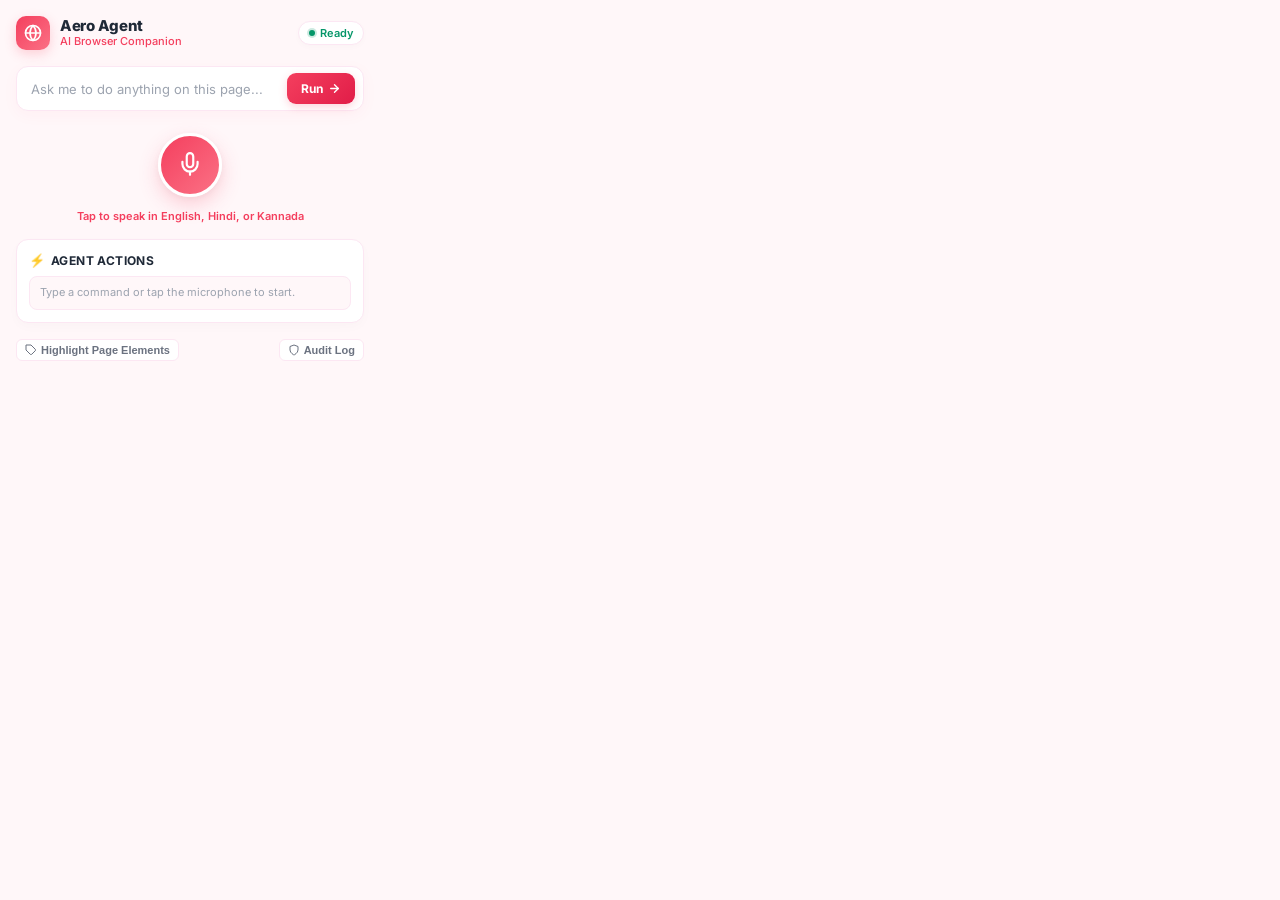
==== extension/popup.html @ 7a417387 "feat(ui): complete clean pink & white aesthetic overhaul with large voice button, live speech card, " ====
<!DOCTYPE html>
<html lang="en">
<head>
  <meta charset="UTF-8">
  <meta name="viewport" content="width=device-width, initial-scale=1.0">
  <title>Aero Agent</title>
  <link rel="preconnect" href="https://fonts.googleapis.com">
  <link rel="preconnect" href="https://fonts.gstatic.com" crossorigin>
  <link href="https://fonts.googleapis.com/css2?family=Inter:wght@400;500;600;700;800&family=JetBrains+Mono:wght@500;600&display=swap" rel="stylesheet">
  <link rel="stylesheet" href="popup.css">
</head>
<body>
  <div class="app-container">

    <!-- Top Header -->
    <header class="app-header">
      <div class="brand">
        <div class="brand-icon">
          <svg viewBox="0 0 24 24" fill="none" stroke="currentColor" stroke-width="2.2" stroke-linecap="round" stroke-linejoin="round">
            <circle cx="12" cy="12" r="10"/>
            <path d="M12 2a14.5 14.5 0 0 0 0 20 14.5 14.5 0 0 0 0-20"/>
            <path d="M2 12h20"/>
          </svg>
        </div>
        <div>
          <h1 class="brand-title">Aero Agent</h1>
          <p class="brand-subtitle">AI Browser Companion</p>
        </div>
      </div>
      <div id="status-indicator" class="status-pill">
        <span class="status-dot"></span>
        <span class="status-label">Ready</span>
      </div>
    </header>

    <!-- Text Input Box -->
    <section class="input-card">
      <div class="input-wrapper">
        <input
          type="text"
          id="command-input"
          class="text-input"
          placeholder="Ask me to do anything on this page..."
          autocomplete="off"
          spellcheck="false"
        />
        <button id="send-btn" class="send-btn" title="Execute Command">
          <span>Run</span>
          <svg viewBox="0 0 24 24" fill="none" stroke="currentColor" stroke-width="2.5" stroke-linecap="round" stroke-linejoin="round">
            <line x1="5" y1="12" x2="19" y2="12"></line>
            <polyline points="12 5 19 12 12 19"></polyline>
          </svg>
        </button>
      </div>
    </section>

    <!-- Large Voice Action Section -->
    <section class="voice-centerpiece">
      <div class="mic-button-wrapper">
        <button id="mic-btn" class="large-mic-btn" title="Click to Speak">
          <div class="mic-pulse-ring"></div>
          <div class="mic-pulse-ring ring-2"></div>
          <div class="mic-icon-inner">
            <svg viewBox="0 0 24 24" fill="none" stroke="currentColor" stroke-width="2" stroke-linecap="round" stroke-linejoin="round">
              <path d="M12 2a3 3 0 0 0-3 3v7a3 3 0 0 0 6 0V5a3 3 0 0 0-3-3Z"/>
              <path d="M19 10v2a7 7 0 0 1-14 0v-2"/>
              <line x1="12" y1="19" x2="12" y2="22"/>
            </svg>
          </div>
        </button>
      </div>
      <div class="mic-hint-text">
        <span id="mic-status-label">Tap to speak in English, Hindi, or Kannada</span>
      </div>
    </section>

    <!-- Live Speech Transcription Box -->
    <section id="voice-recording-bar" class="live-transcript-card hidden">
      <div class="transcript-header">
        <div class="wave-visualizer">
          <span></span><span></span><span></span><span></span><span></span>
        </div>
        <span class="transcript-badge">Live Voice</span>
        <span id="recording-timer" class="recording-timer">0:00</span>
        <button id="voice-stop-btn" class="stop-pill-btn">Done</button>
      </div>
      <div class="transcript-body">
        <p id="live-transcript" class="transcript-text">Listening to your voice...</p>
      </div>
    </section>

    <!-- Agent Activity & Action Description Card -->
    <section class="action-card">
      <div class="card-header">
        <div class="card-title-group">
          <span class="card-icon">⚡</span>
          <h2 class="card-title">Agent Actions</h2>
        </div>
        <div id="plan-meta" class="meta-tags" style="display: none;">
          <span id="confidence-badge" class="tag tag-pink">98% Match</span>
          <span id="source-badge" class="tag tag-gray">On-Device</span>
        </div>
      </div>

      <div id="reasoning-box" class="reasoning-container">
        <p class="empty-state">Type a command or tap the microphone to start.</p>
      </div>

      <!-- Live Step Progress List -->
      <div id="plan-steps-container" class="steps-container" style="display: none;">
        <div class="steps-heading">
          <span>Executing Steps</span>
          <span class="steps-badge">Sub-200ms</span>
        </div>
        <div id="plan-steps-list" class="steps-list"></div>
      </div>
    </section>

    <!-- Action Tools Bar -->
    <div class="utility-row">
      <button id="toggle-tags-btn" class="util-btn">
        <svg viewBox="0 0 24 24" fill="none" stroke="currentColor" stroke-width="2" style="width:12px;height:12px">
          <path d="M20.59 13.41l-7.17 7.17a2 2 0 0 1-2.83 0L2 12V2h10l8.59 8.59a2 2 0 0 1 0 2.82z"/>
          <line x1="7" y1="7" x2="7.01" y2="7"/>
        </svg>
        Highlight Page Elements
      </button>
      <button id="verify-log-btn" class="util-btn">
        <svg viewBox="0 0 24 24" fill="none" stroke="currentColor" stroke-width="2" style="width:12px;height:12px">
          <path d="M12 22s8-4 8-10V5l-8-3-8 3v7c0 6 8 10 8 10z"/>
        </svg>
        Audit Log
      </button>
    </div>

    <!-- Confirmation Modal -->
    <div id="confirmation-modal" class="modal-backdrop hidden">
      <div class="modal-card">
        <div class="modal-badge">⚠️ Safety Confirmation</div>
        <h3 class="modal-title">Confirm Action</h3>
        <p id="modal-message" class="modal-desc">The agent is asking to perform a sensitive action.</p>
        <div id="modal-details" class="modal-details-box"></div>
        <div class="modal-actions">
          <button id="modal-reject-btn" class="btn-cancel">Cancel</button>
          <button id="modal-confirm-btn" class="btn-confirm">Approve</button>
        </div>
      </div>
    </div>

  </div>
  <script src="popup.js"></script>
</body>
</html>
---- extension/popup.css ----
/* =====================================================================
   AERO·AGENT — Pink & White Premium Aesthetic
   Clean · Elegant · User-Friendly · Modern Pastel
===================================================================== */

:root {
  --white: #ffffff;
  --bg-soft: #fff7f9;
  --bg-canvas: #faf8f9;
  --card-bg: #ffffff;
  
  --pink-50: #fff1f2;
  --pink-100: #ffe4e6;
  --pink-200: #fecdd3;
  --pink-300: #fda4af;
  --pink-400: #fb7185;
  --pink-500: #f43f5e;
  --pink-600: #e11d48;
  --pink-glow: rgba(244, 63, 94, 0.22);
  --pink-subtle: rgba(244, 63, 94, 0.08);

  --text-main: #1f2937;
  --text-muted: #6b7280;
  --text-light: #9ca3af;

  --border-soft: #fce7f3;
  --border-card: #f3e8ff;
  --border-subtle: #f0edf0;

  --success-bg: #ecfdf5;
  --success-text: #059669;

  --font-family: 'Inter', -apple-system, BlinkMacSystemFont, 'Segoe UI', Roboto, sans-serif;
  --font-mono: 'JetBrains Mono', monospace;
  --radius-lg: 16px;
  --radius-md: 12px;
  --radius-sm: 8px;
}

* {
  margin: 0;
  padding: 0;
  box-sizing: border-box;
}

body {
  width: 380px;
  min-height: 520px;
  max-height: 600px;
  font-family: var(--font-family);
  background: var(--bg-soft);
  color: var(--text-main);
  overflow-x: hidden;
  overflow-y: auto;
  -webkit-font-smoothing: antialiased;
}

::-webkit-scrollbar { width: 4px; }
::-webkit-scrollbar-track { background: transparent; }
::-webkit-scrollbar-thumb { background: var(--pink-200); border-radius: 10px; }

.app-container {
  display: flex;
  flex-direction: column;
  padding: 16px;
  gap: 14px;
}

/* =====================================================================
   App Header
===================================================================== */
.app-header {
  display: flex;
  justify-content: space-between;
  align-items: center;
  padding-bottom: 2px;
}

.brand {
  display: flex;
  align-items: center;
  gap: 10px;
}

.brand-icon {
  width: 34px;
  height: 34px;
  background: linear-gradient(135deg, var(--pink-500), var(--pink-400));
  border-radius: 10px;
  display: flex;
  align-items: center;
  justify-content: center;
  color: var(--white);
  box-shadow: 0 4px 12px var(--pink-glow);
}

.brand-icon svg {
  width: 18px;
  height: 18px;
}

.brand-title {
  font-size: 15px;
  font-weight: 800;
  color: var(--text-main);
  letter-spacing: -0.3px;
  line-height: 1.1;
}

.brand-subtitle {
  font-size: 11px;
  font-weight: 500;
  color: var(--pink-500);
}

/* Status Pill */
.status-pill {
  display: inline-flex;
  align-items: center;
  gap: 5px;
  background: var(--white);
  border: 1px solid var(--border-soft);
  padding: 4px 10px;
  border-radius: 20px;
  font-size: 11px;
  font-weight: 600;
  color: var(--success-text);
  box-shadow: 0 2px 6px rgba(0, 0, 0, 0.02);
}

.status-dot {
  width: 6px;
  height: 6px;
  border-radius: 50%;
  background: var(--success-text);
  box-shadow: 0 0 0 2px rgba(5, 150, 105, 0.2);
}

/* =====================================================================
   Text Input Card
===================================================================== */
.input-card {
  background: var(--white);
  border: 1.5px solid var(--border-soft);
  border-radius: var(--radius-md);
  padding: 6px 8px 6px 14px;
  box-shadow: 0 4px 16px rgba(244, 63, 94, 0.04);
  transition: all 0.2s ease;
}

.input-card:focus-within {
  border-color: var(--pink-400);
  box-shadow: 0 0 0 3px var(--pink-subtle), 0 4px 16px rgba(244, 63, 94, 0.08);
}

.input-wrapper {
  display: flex;
  align-items: center;
  gap: 8px;
}

.text-input {
  flex: 1;
  border: none;
  outline: none;
  background: transparent;
  font-family: var(--font-family);
  font-size: 13px;
  color: var(--text-main);
  padding: 6px 0;
}

.text-input::placeholder {
  color: var(--text-light);
  font-weight: 400;
}

.send-btn {
  display: inline-flex;
  align-items: center;
  gap: 5px;
  background: linear-gradient(135deg, var(--pink-500), var(--pink-600));
  color: var(--white);
  border: none;
  padding: 8px 14px;
  border-radius: 9px;
  font-family: var(--font-family);
  font-size: 12px;
  font-weight: 700;
  cursor: pointer;
  box-shadow: 0 3px 8px var(--pink-glow);
  transition: transform 0.15s, box-shadow 0.15s;
}

.send-btn:hover {
  transform: translateY(-1px);
  box-shadow: 0 4px 12px var(--pink-glow);
}

.send-btn:active {
  transform: translateY(0);
}

.send-btn svg {
  width: 13px;
  height: 13px;
}

/* =====================================================================
   Large Centerpiece Voice Button
===================================================================== */
.voice-centerpiece {
  display: flex;
  flex-direction: column;
  align-items: center;
  padding: 4px 0 2px;
  gap: 8px;
}

.mic-button-wrapper {
  position: relative;
  width: 72px;
  height: 72px;
  display: flex;
  align-items: center;
  justify-content: center;
}

.large-mic-btn {
  position: relative;
  width: 64px;
  height: 64px;
  border-radius: 50%;
  background: linear-gradient(135deg, var(--pink-500), var(--pink-400));
  border: 3px solid var(--white);
  color: var(--white);
  cursor: pointer;
  display: flex;
  align-items: center;
  justify-content: center;
  box-shadow: 0 8px 20px var(--pink-glow), 0 2px 6px rgba(0, 0, 0, 0.04);
  transition: all 0.25s cubic-bezier(0.34, 1.56, 0.64, 1);
  z-index: 2;
}

.large-mic-btn:hover {
  transform: scale(1.06);
  box-shadow: 0 10px 24px rgba(244, 63, 94, 0.35);
}

.large-mic-btn:active {
  transform: scale(0.96);
}

.mic-icon-inner svg {
  width: 26px;
  height: 26px;
}

/* Concentric Pulse Rings when recording */
.mic-pulse-ring {
  position: absolute;
  inset: -6px;
  border-radius: 50%;
  border: 2px solid var(--pink-400);
  opacity: 0;
  pointer-events: none;
}

.large-mic-btn.recording {
  background: linear-gradient(135deg, #e11d48, #be123c);
  animation: mic-vibrate 1s infinite alternate;
}

.large-mic-btn.recording ~ .mic-pulse-ring {
  animation: pulse-ring 1.8s cubic-bezier(0.215, 0.61, 0.355, 1) infinite;
}

.large-mic-btn.recording ~ .ring-2 {
  animation: pulse-ring 1.8s cubic-bezier(0.215, 0.61, 0.355, 1) infinite 0.6s;
}

@keyframes pulse-ring {
  0% { transform: scale(0.85); opacity: 0.8; }
  100% { transform: scale(1.5); opacity: 0; }
}

@keyframes mic-vibrate {
  0% { transform: scale(1); box-shadow: 0 0 0 0 rgba(225, 29, 72, 0.4); }
  100% { transform: scale(1.05); box-shadow: 0 0 0 12px rgba(225, 29, 72, 0); }
}

.mic-hint-text {
  font-size: 11px;
  font-weight: 600;
  color: var(--pink-500);
  text-align: center;
}

/* =====================================================================
   Live Transcription Box
===================================================================== */
.live-transcript-card {
  background: var(--white);
  border: 1.5px solid var(--pink-300);
  border-radius: var(--radius-md);
  padding: 10px 12px;
  display: flex;
  flex-direction: column;
  gap: 8px;
  box-shadow: 0 4px 14px var(--pink-subtle);
  animation: slide-down 0.2s ease-out;
}

@keyframes slide-down {
  from { opacity: 0; transform: translateY(-6px); }
  to { opacity: 1; transform: translateY(0); }
}

.transcript-header {
  display: flex;
  align-items: center;
  gap: 8px;
}

.wave-visualizer {
  display: flex;
  align-items: center;
  gap: 2.5px;
  height: 14px;
}

.wave-visualizer span {
  width: 3px;
  height: 6px;
  background: var(--pink-500);
  border-radius: 2px;
  transition: height 0.08s ease;
}

.transcript-badge {
  font-size: 10px;
  font-weight: 700;
  text-transform: uppercase;
  color: var(--pink-600);
  background: var(--pink-100);
  padding: 2px 6px;
  border-radius: 4px;
}

.recording-timer {
  font-size: 11px;
  font-family: var(--font-mono);
  font-weight: 600;
  color: var(--pink-500);
  margin-left: auto;
}

.stop-pill-btn {
  background: var(--pink-500);
  color: var(--white);
  border: none;
  padding: 3px 10px;
  border-radius: 6px;
  font-size: 11px;
  font-weight: 700;
  cursor: pointer;
  transition: background 0.15s;
}

.stop-pill-btn:hover {
  background: var(--pink-600);
}

.transcript-body {
  background: var(--bg-soft);
  border: 1px solid var(--border-soft);
  border-radius: var(--radius-sm);
  padding: 8px 10px;
  min-height: 36px;
}

.transcript-text {
  font-size: 12px;
  color: var(--text-muted);
  font-style: italic;
  line-height: 1.4;
}

.transcript-text.has-text {
  color: var(--text-main);
  font-style: normal;
  font-weight: 600;
}

/* =====================================================================
   Agent Activity & Actions Card
===================================================================== */
.action-card {
  background: var(--white);
  border: 1px solid var(--border-soft);
  border-radius: var(--radius-md);
  padding: 12px;
  display: flex;
  flex-direction: column;
  gap: 8px;
  box-shadow: 0 4px 12px rgba(0, 0, 0, 0.02);
}

.card-header {
  display: flex;
  justify-content: space-between;
  align-items: center;
}

.card-title-group {
  display: flex;
  align-items: center;
  gap: 6px;
}

.card-icon {
  font-size: 13px;
}

.card-title {
  font-size: 12px;
  font-weight: 700;
  color: var(--text-main);
  text-transform: uppercase;
  letter-spacing: 0.4px;
}

.meta-tags {
  display: flex;
  gap: 4px;
}

.tag {
  font-size: 9px;
  font-weight: 700;
  font-family: var(--font-mono);
  padding: 2px 6px;
  border-radius: 4px;
}

.tag-pink {
  background: var(--pink-100);
  color: var(--pink-600);
}

.tag-gray {
  background: #f3f4f6;
  color: #4b5563;
}

.reasoning-container {
  background: var(--bg-soft);
  border: 1px solid var(--border-soft);
  border-radius: var(--radius-sm);
  padding: 8px 10px;
  font-size: 12px;
  line-height: 1.45;
  color: var(--text-main);
  max-height: 85px;
  overflow-y: auto;
}

.empty-state {
  color: var(--text-light);
  font-size: 11px;
}

/* Steps List */
.steps-container {
  display: flex;
  flex-direction: column;
  gap: 6px;
  margin-top: 4px;
}

.steps-heading {
  display: flex;
  justify-content: space-between;
  font-size: 10px;
  font-weight: 700;
  color: var(--text-muted);
  text-transform: uppercase;
}

.steps-badge {
  color: var(--pink-600);
  font-family: var(--font-mono);
}

.steps-list {
  display: flex;
  flex-direction: column;
  gap: 4px;
}

.step-item {
  display: flex;
  align-items: center;
  justify-content: space-between;
  background: var(--white);
  border: 1px solid var(--border-soft);
  border-radius: 6px;
  padding: 6px 8px;
  font-size: 11px;
}

.step-item.running {
  border-color: var(--pink-400);
  background: var(--pink-50);
}

.step-item.done {
  border-color: #a7f3d0;
  background: #f0fdf4;
}

/* =====================================================================
   Utility Row
===================================================================== */
.utility-row {
  display: flex;
  justify-content: space-between;
  align-items: center;
  padding-top: 2px;
}

.util-btn {
  display: inline-flex;
  align-items: center;
  gap: 4px;
  background: var(--white);
  border: 1px solid var(--border-soft);
  border-radius: 6px;
  padding: 4px 8px;
  font-size: 11px;
  font-weight: 600;
  color: var(--text-muted);
  cursor: pointer;
  transition: all 0.15s;
}

.util-btn:hover {
  background: var(--pink-50);
  border-color: var(--pink-300);
  color: var(--pink-600);
}

/* =====================================================================
   Modal
===================================================================== */
.modal-backdrop {
  position: fixed;
  inset: 0;
  background: rgba(0, 0, 0, 0.35);
  backdrop-filter: blur(4px);
  display: flex;
  align-items: center;
  justify-content: center;
  padding: 16px;
  z-index: 100;
}

.modal-card {
  width: 100%;
  background: var(--white);
  border: 1.5px solid var(--pink-200);
  border-radius: var(--radius-lg);
  padding: 18px;
  display: flex;
  flex-direction: column;
  gap: 10px;
  box-shadow: 0 16px 36px rgba(244, 63, 94, 0.15);
}

.modal-badge {
  font-size: 10px;
  font-weight: 700;
  color: #b45309;
  background: #fef3c7;
  padding: 2px 6px;
  border-radius: 4px;
  width: fit-content;
}

.modal-title {
  font-size: 14px;
  font-weight: 800;
}

.modal-desc {
  font-size: 12px;
  color: var(--text-muted);
  line-height: 1.4;
}

.modal-actions {
  display: flex;
  justify-content: flex-end;
  gap: 8px;
}

.btn-cancel {
  background: #f3f4f6;
  color: var(--text-main);
  border: none;
  padding: 6px 12px;
  border-radius: 6px;
  font-size: 12px;
  font-weight: 600;
  cursor: pointer;
}

.btn-confirm {
  background: var(--pink-500);
  color: var(--white);
  border: none;
  padding: 6px 14px;
  border-radius: 6px;
  font-size: 12px;
  font-weight: 700;
  cursor: pointer;
}

.hidden { display: none !important; }
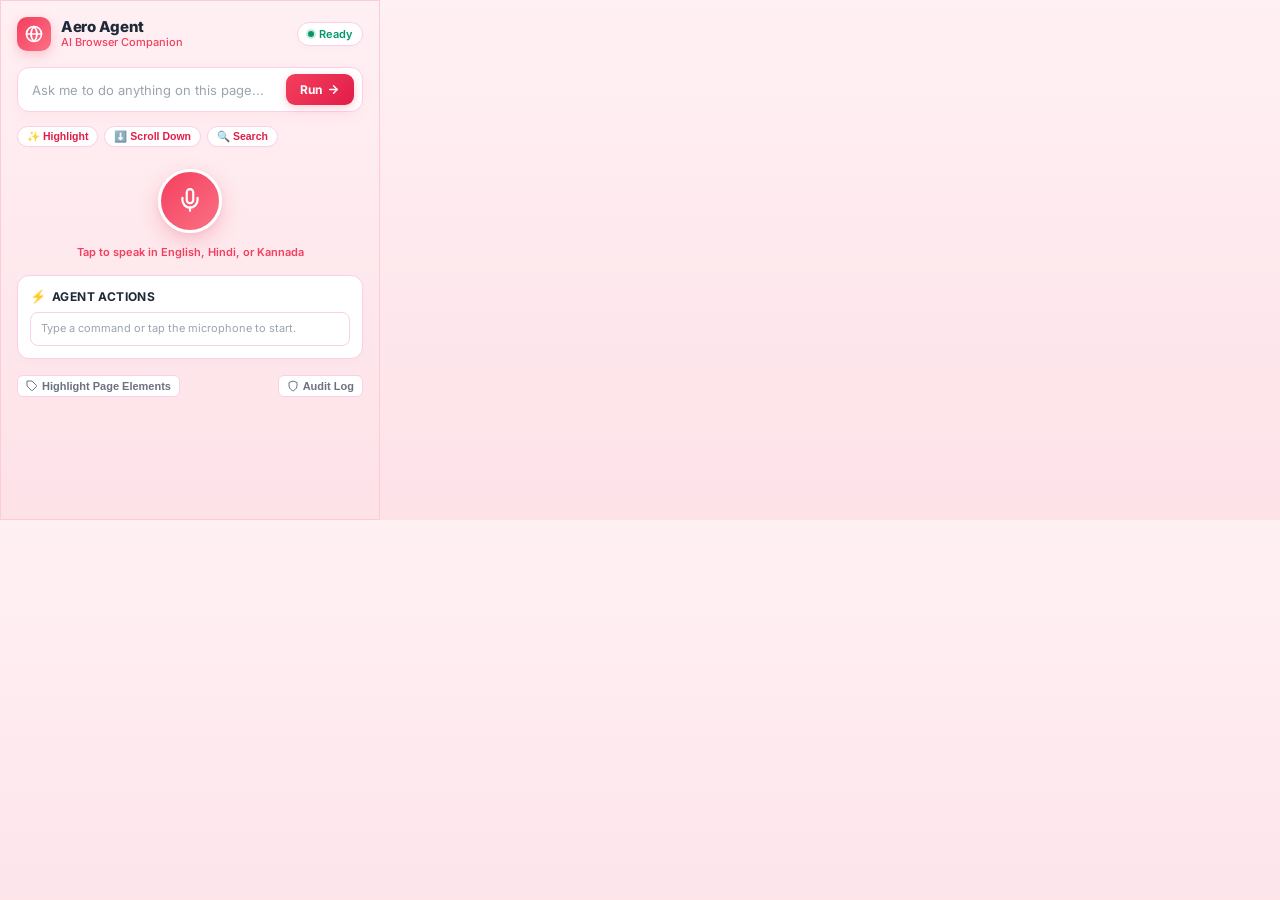
==== commit f3394580: "feat(ui): add instant suggestion chips, auto-execution on voice completion, and fallback DOM action " ====
--- a/extension/popup.html
+++ b/extension/popup.html
@@ -53,6 +53,13 @@
         </button>
       </div>
     </section>
+
+    <!-- Quick Action Chips -->
+    <div class="quick-chips">
+      <button class="chip-btn" data-cmd="Highlight interactive buttons on page">✨ Highlight</button>
+      <button class="chip-btn" data-cmd="Scroll down and view details">⬇️ Scroll Down</button>
+      <button class="chip-btn" data-cmd="Search reports and calibrate sensor">🔍 Search</button>
+    </div>
 
     <!-- Large Voice Action Section -->
     <section class="voice-centerpiece">
--- a/extension/popup.css
+++ b/extension/popup.css
@@ -5,8 +5,7 @@
 
 :root {
   --white: #ffffff;
-  --bg-soft: #fff7f9;
-  --bg-canvas: #faf8f9;
+  --bg-gradient: linear-gradient(180deg, #fff0f3 0%, #fde2e8 100%);
   --card-bg: #ffffff;
   
   --pink-50: #fff1f2;
@@ -16,16 +15,16 @@
   --pink-400: #fb7185;
   --pink-500: #f43f5e;
   --pink-600: #e11d48;
-  --pink-glow: rgba(244, 63, 94, 0.22);
-  --pink-subtle: rgba(244, 63, 94, 0.08);
+  --pink-glow: rgba(244, 63, 94, 0.25);
+  --pink-subtle: rgba(244, 63, 94, 0.10);
 
   --text-main: #1f2937;
   --text-muted: #6b7280;
   --text-light: #9ca3af;
 
-  --border-soft: #fce7f3;
-  --border-card: #f3e8ff;
-  --border-subtle: #f0edf0;
+  --border-soft: #fbcfe8;
+  --border-card: #fecdd3;
+  --border-subtle: #f9a8d4;
 
   --success-bg: #ecfdf5;
   --success-text: #059669;
@@ -48,8 +47,9 @@
   min-height: 520px;
   max-height: 600px;
   font-family: var(--font-family);
-  background: var(--bg-soft);
+  background: var(--bg-gradient);
   color: var(--text-main);
+  border: 1px solid #fecdd3;
   overflow-x: hidden;
   overflow-y: auto;
   -webkit-font-smoothing: antialiased;
@@ -57,7 +57,7 @@
 
 ::-webkit-scrollbar { width: 4px; }
 ::-webkit-scrollbar-track { background: transparent; }
-::-webkit-scrollbar-thumb { background: var(--pink-200); border-radius: 10px; }
+::-webkit-scrollbar-thumb { background: var(--pink-300); border-radius: 10px; }
 
 .app-container {
   display: flex;
@@ -204,6 +204,36 @@
 .send-btn svg {
   width: 13px;
   height: 13px;
+}
+
+/* Quick Action Chips */
+.quick-chips {
+  display: flex;
+  gap: 6px;
+  flex-wrap: wrap;
+}
+
+.chip-btn {
+  background: var(--white);
+  border: 1px solid var(--border-soft);
+  color: var(--pink-600);
+  border-radius: 20px;
+  padding: 3px 9px;
+  font-size: 10.5px;
+  font-weight: 600;
+  cursor: pointer;
+  box-shadow: 0 1px 3px rgba(0, 0, 0, 0.02);
+  transition: all 0.15s ease;
+}
+
+.chip-btn:hover {
+  background: var(--pink-50);
+  border-color: var(--pink-400);
+  transform: translateY(-1px);
+}
+
+.chip-btn:active {
+  transform: translateY(0);
 }
 
 /* =====================================================================
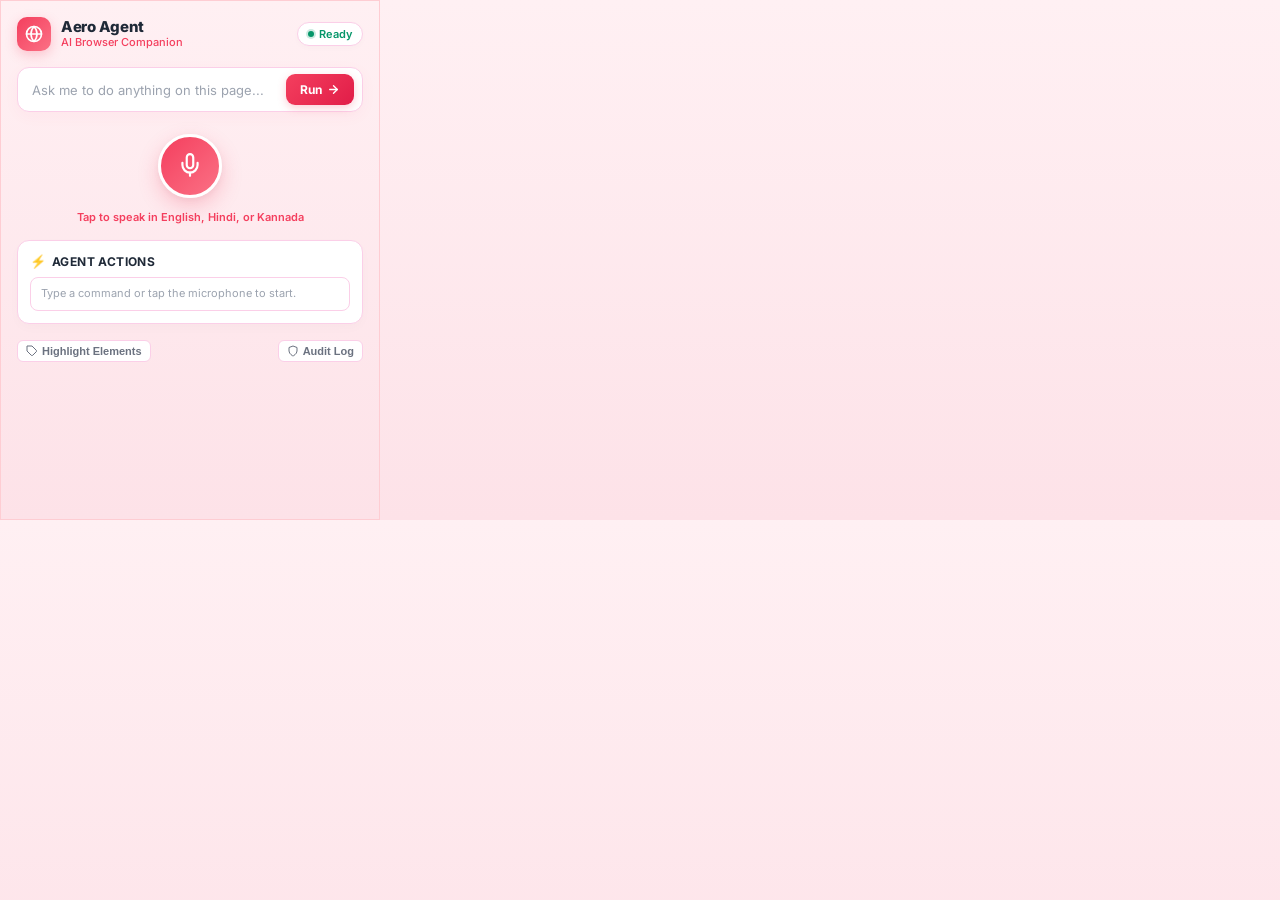
==== commit 6ce03b4d: "fix(popup): streamline popup UI and fix speech recognition and timer root causes" ====
--- a/extension/popup.html
+++ b/extension/popup.html
@@ -53,13 +53,6 @@
         </button>
       </div>
     </section>
-
-    <!-- Quick Action Chips -->
-    <div class="quick-chips">
-      <button class="chip-btn" data-cmd="Highlight interactive buttons on page">✨ Highlight</button>
-      <button class="chip-btn" data-cmd="Scroll down and view details">⬇️ Scroll Down</button>
-      <button class="chip-btn" data-cmd="Search reports and calibrate sensor">🔍 Search</button>
-    </div>
 
     <!-- Large Voice Action Section -->
     <section class="voice-centerpiece">
@@ -130,7 +123,7 @@
           <path d="M20.59 13.41l-7.17 7.17a2 2 0 0 1-2.83 0L2 12V2h10l8.59 8.59a2 2 0 0 1 0 2.82z"/>
           <line x1="7" y1="7" x2="7.01" y2="7"/>
         </svg>
-        Highlight Page Elements
+        Highlight Elements
       </button>
       <button id="verify-log-btn" class="util-btn">
         <svg viewBox="0 0 24 24" fill="none" stroke="currentColor" stroke-width="2" style="width:12px;height:12px">
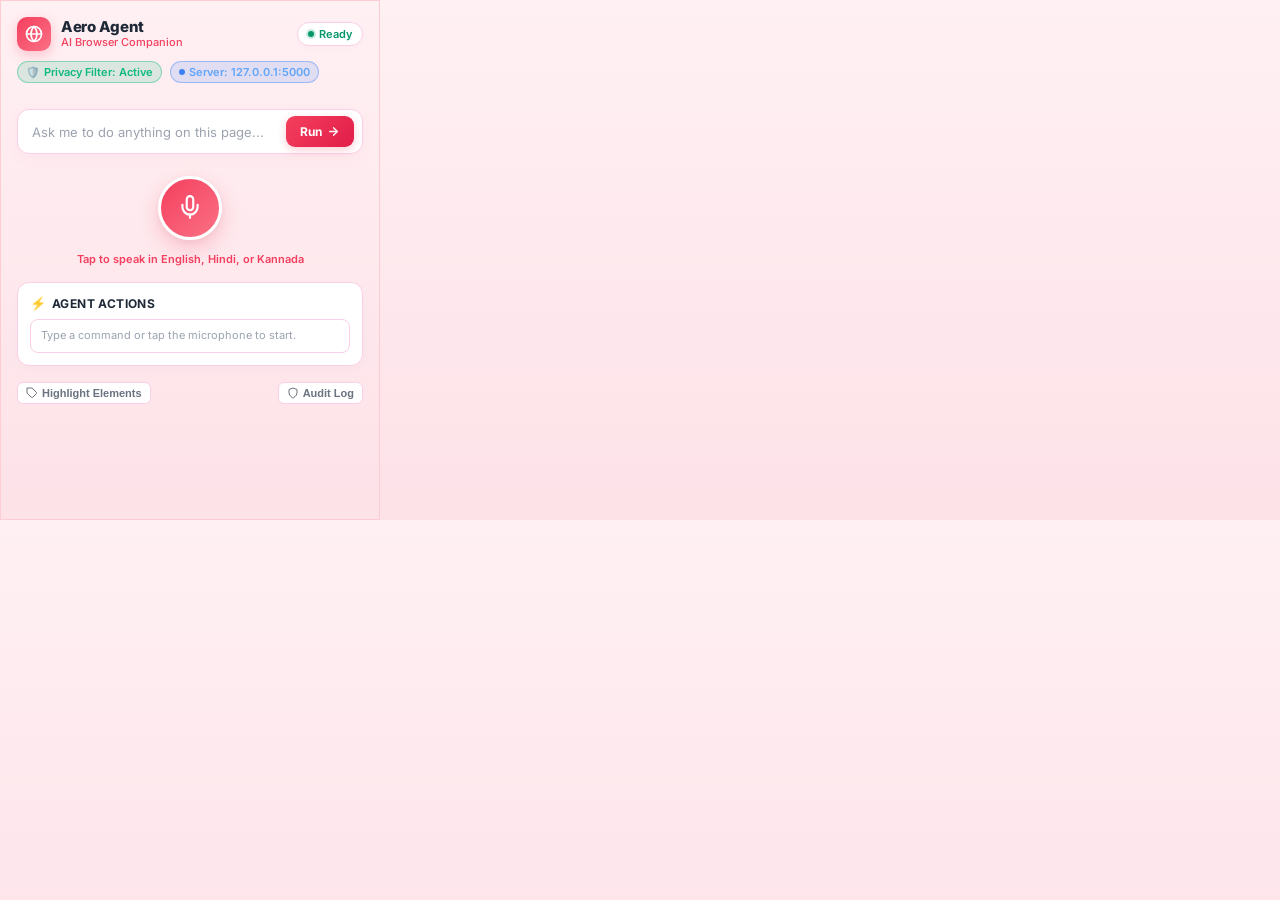
==== commit 8221f458: "feat: complete GitHub to Gmail end-to-end flow, inline compose automation, and server gateway" ====
--- a/extension/popup.html
+++ b/extension/popup.html
@@ -32,6 +32,18 @@
         <span class="status-label">Ready</span>
       </div>
     </header>
+
+    <!-- System Status Badges: Privacy Filter & Local Gateway -->
+    <div class="system-badges-row" style="display: flex; gap: 8px; margin: -6px 0 12px 0; font-size: 11px;">
+      <div id="privacy-badge" class="privacy-pill" style="display: inline-flex; align-items: center; gap: 4px; padding: 3px 8px; border-radius: 9999px; background: rgba(16, 185, 129, 0.15); border: 1px solid rgba(16, 185, 129, 0.4); color: #10b981; font-weight: 600;">
+        <span>🛡️</span>
+        <span>Privacy Filter: Active</span>
+      </div>
+      <div id="server-badge" class="server-pill" style="display: inline-flex; align-items: center; gap: 4px; padding: 3px 8px; border-radius: 9999px; background: rgba(59, 130, 246, 0.15); border: 1px solid rgba(59, 130, 246, 0.4); color: #60a5fa; font-weight: 600;">
+        <span id="server-dot" style="display: inline-block; width: 6px; height: 6px; border-radius: 50%; background: #3b82f6;"></span>
+        <span id="server-label">Server: 127.0.0.1:5000</span>
+      </div>
+    </div>
 
     <!-- Text Input Box -->
     <section class="input-card">
@@ -114,6 +126,25 @@
         </div>
         <div id="plan-steps-list" class="steps-list"></div>
       </div>
+
+      <!-- Email Sent Confirmation Toast (auto-hides after 4s) -->
+      <div id="generated-artifact-card" style="display:none; align-items:center; gap:8px;
+           background:linear-gradient(135deg,#d1fae5,#a7f3d0); border:1px solid #34d399;
+           border-radius:10px; padding:10px 14px; margin:6px 0; font-size:11.5px; color:#065f46;
+           font-weight:600; animation: fadeSlideIn 0.3s ease;">
+        <span style="font-size:16px;">✅</span>
+        <div style="flex:1; min-width:0;">
+          <div id="artifact-sent-label" style="white-space:nowrap;overflow:hidden;text-overflow:ellipsis;"></div>
+          <div style="font-weight:400; opacity:0.8; font-size:10.5px; margin-top:2px;">Email composed &amp; sent via Gmail</div>
+        </div>
+        <button id="copy-artifact-btn" title="Copy body"
+          style="background:#059669;color:#fff;border:none;border-radius:6px;padding:3px 8px;
+                 font-size:10px;cursor:pointer;white-space:nowrap;flex-shrink:0;">Copy</button>
+        <!-- Hidden store for copy functionality -->
+        <span id="artifact-content" style="display:none"></span>
+        <span id="artifact-recipient" style="display:none"></span>
+        <span id="artifact-subject" style="display:none"></span>
+      </div>
     </section>
 
     <!-- Action Tools Bar -->
@@ -133,6 +164,34 @@
       </button>
     </div>
 
+    <!-- Autonomous Agent Clarification Card -->
+    <div id="clarification-card" class="clarify-card hidden">
+      <div class="clarify-header">
+        <span class="clarify-icon">🤖</span>
+        <div>
+          <div class="clarify-title" id="clarify-title">I need a few details</div>
+          <div class="clarify-subtitle" id="clarify-subtitle">Tell me what to fill in:</div>
+        </div>
+        <button id="clarify-cancel-btn" class="clarify-x">✕</button>
+      </div>
+      <div id="clarify-sso-container" class="clarify-sso-container hidden">
+        <span class="clarify-sso-label">⚡ One-Click Login Options:</span>
+        <div id="clarify-sso-buttons" class="clarify-sso-buttons"></div>
+      </div>
+      <div id="clarify-fields" class="clarify-fields"></div>
+      <div class="clarify-actions">
+        <button id="clarify-speak-btn" class="clarify-btn-voice">
+          🎙️ Speak All
+        </button>
+        <button id="clarify-run-btn" class="clarify-btn-run">
+          ✅ Fill &amp; Execute
+        </button>
+      </div>
+      <div id="clarify-voice-hint" class="clarify-voice-hint hidden">
+        <em>Speak values in order, separated by commas...</em>
+      </div>
+    </div>
+
     <!-- Confirmation Modal -->
     <div id="confirmation-modal" class="modal-backdrop hidden">
       <div class="modal-card">
@@ -147,6 +206,25 @@
       </div>
     </div>
 
+    <!-- Audit Log History Modal -->
+    <div id="audit-log-modal" class="modal-backdrop hidden">
+      <div class="modal-card audit-modal-card">
+        <div class="modal-badge">📋 Cryptographic Execution Audit</div>
+        <div class="audit-modal-header" style="display:flex; justify-content:space-between; align-items:center;">
+          <div style="display:flex; align-items:center; gap:8px;">
+            <h3 class="modal-title" style="margin:0;">Task & Action History</h3>
+            <span class="audit-verified-pill">SHA-256 Verified ✓</span>
+          </div>
+          <button id="audit-modal-x-btn" class="modal-x-close" title="Close" style="background:none; border:none; font-size:18px; line-height:1; cursor:pointer; color:#9ca3af; padding:4px 8px; border-radius:6px;">✕</button>
+        </div>
+        <p class="modal-desc">Complete immutable record of goals, URLs visited, queries searched, and generated content.</p>
+        <div id="audit-log-content" class="audit-log-list"></div>
+        <div class="modal-actions">
+          <button id="audit-modal-close-btn" class="btn-confirm" style="width: 100%;">Close History</button>
+        </div>
+      </div>
+    </div>
+
   </div>
   <script src="popup.js"></script>
 </body>
--- a/extension/popup.css
+++ b/extension/popup.css
@@ -657,4 +657,368 @@
   cursor: pointer;
 }
 
-.hidden { display: none !important; }
+/* =====================================================================
+   Autonomous Agent Clarification Card
+===================================================================== */
+.clarify-card {
+  background: var(--white);
+  border: 1.5px solid var(--pink-300);
+  border-radius: var(--radius-md);
+  padding: 12px;
+  display: flex;
+  flex-direction: column;
+  gap: 10px;
+  box-shadow: 0 8px 24px rgba(244, 63, 94, 0.12);
+  animation: slideIn 0.2s ease-out;
+}
+
+@keyframes slideIn {
+  from { opacity: 0; transform: translateY(-6px); }
+  to { opacity: 1; transform: translateY(0); }
+}
+
+.clarify-header {
+  display: flex;
+  align-items: center;
+  gap: 8px;
+  position: relative;
+}
+
+.clarify-icon {
+  font-size: 18px;
+}
+
+.clarify-title {
+  font-size: 13px;
+  font-weight: 700;
+  color: var(--text-main);
+}
+
+.clarify-subtitle {
+  font-size: 11px;
+  color: var(--text-muted);
+}
+
+.clarify-x {
+  margin-left: auto;
+  background: transparent;
+  border: none;
+  color: var(--text-muted);
+  font-size: 14px;
+  cursor: pointer;
+  padding: 2px 6px;
+  border-radius: 4px;
+}
+
+.clarify-x:hover {
+  background: var(--bg-soft);
+  color: var(--text-main);
+}
+
+.clarify-sso-container {
+  display: flex;
+  flex-direction: column;
+  gap: 6px;
+  background: #f8fafc;
+  border: 1px dashed var(--border-soft);
+  border-radius: 6px;
+  padding: 8px;
+}
+
+.clarify-sso-label {
+  font-size: 10px;
+  font-weight: 700;
+  color: var(--text-muted);
+  text-transform: uppercase;
+  letter-spacing: 0.4px;
+}
+
+.clarify-sso-buttons {
+  display: flex;
+  flex-wrap: wrap;
+  gap: 6px;
+}
+
+.clarify-sso-chip {
+  background: var(--white);
+  border: 1px solid #cbd5e1;
+  color: var(--text-main);
+  padding: 5px 10px;
+  border-radius: 6px;
+  font-size: 11px;
+  font-weight: 600;
+  cursor: pointer;
+  display: flex;
+  align-items: center;
+  gap: 4px;
+  transition: all 0.15s;
+  box-shadow: 0 1px 3px rgba(0,0,0,0.04);
+}
+
+.clarify-sso-chip:hover {
+  background: #f1f5f9;
+  border-color: var(--pink-400);
+  color: var(--pink-600);
+  transform: translateY(-1px);
+}
+
+.clarify-fields {
+  display: flex;
+  flex-direction: column;
+  gap: 8px;
+  max-height: 180px;
+  overflow-y: auto;
+}
+
+.clarify-field-row {
+  display: flex;
+  flex-direction: column;
+  gap: 3px;
+}
+
+.clarify-label {
+  font-size: 11px;
+  font-weight: 600;
+  color: var(--text-main);
+  display: flex;
+  align-items: center;
+  gap: 4px;
+}
+
+.clarify-label .opt-tag {
+  font-size: 9px;
+  color: var(--text-muted);
+  font-weight: 400;
+}
+
+.clarify-input {
+  width: 100%;
+  background: var(--bg-soft);
+  border: 1px solid var(--border-soft);
+  border-radius: 6px;
+  padding: 6px 10px;
+  font-size: 12px;
+  color: var(--text-main);
+  font-family: inherit;
+  outline: none;
+  transition: border-color 0.15s;
+}
+
+.clarify-input:focus {
+  border-color: var(--pink-500);
+  background: var(--white);
+}
+
+.clarify-actions {
+  display: flex;
+  gap: 8px;
+  margin-top: 2px;
+}
+
+.clarify-btn-voice {
+  flex: 1;
+  background: #fdf2f8;
+  color: var(--pink-600);
+  border: 1px solid var(--pink-200);
+  padding: 7px 10px;
+  border-radius: 6px;
+  font-size: 11px;
+  font-weight: 700;
+  cursor: pointer;
+  display: flex;
+  align-items: center;
+  justify-content: center;
+  gap: 4px;
+  transition: all 0.15s;
+}
+
+.clarify-btn-voice:hover {
+  background: #fce7f3;
+}
+
+.clarify-btn-run {
+  flex: 1.2;
+  background: var(--pink-500);
+  color: var(--white);
+  border: none;
+  padding: 7px 12px;
+  border-radius: 6px;
+  font-size: 11px;
+  font-weight: 700;
+  cursor: pointer;
+  display: flex;
+  align-items: center;
+  justify-content: center;
+  gap: 4px;
+  transition: background 0.15s;
+}
+
+.clarify-btn-run:hover {
+  background: var(--pink-600);
+}
+
+.clarify-voice-hint {
+  font-size: 10px;
+  color: var(--pink-600);
+  text-align: center;
+  background: #fdf2f8;
+  padding: 4px 8px;
+  border-radius: 4px;
+}
+
+.hidden {
+  display: none !important;
+}
+
+/* =====================================================================
+   Artifact Preview & Content Generated Card
+===================================================================== */
+.artifact-card {
+  margin-top: 10px;
+  background: #fff5f7;
+  border: 1px solid var(--pink-200);
+  border-radius: var(--radius-sm);
+  padding: 10px;
+  display: flex;
+  flex-direction: column;
+  gap: 6px;
+  animation: fadeIn 0.2s ease-in-out;
+}
+
+.artifact-header {
+  display: flex;
+  justify-content: space-between;
+  align-items: center;
+}
+
+.artifact-title-group {
+  display: flex;
+  align-items: center;
+  gap: 6px;
+}
+
+.artifact-icon {
+  font-size: 14px;
+}
+
+.artifact-title {
+  font-size: 11px;
+  font-weight: 700;
+  color: var(--pink-600);
+}
+
+.copy-pill-btn {
+  background: var(--white);
+  border: 1px solid var(--pink-300);
+  color: var(--pink-600);
+  font-size: 10px;
+  font-weight: 600;
+  padding: 2px 8px;
+  border-radius: 12px;
+  cursor: pointer;
+  transition: all 0.15s;
+}
+
+.copy-pill-btn:hover {
+  background: var(--pink-500);
+  color: var(--white);
+  border-color: var(--pink-500);
+}
+
+.artifact-meta {
+  display: flex;
+  flex-direction: column;
+  gap: 2px;
+  font-size: 10px;
+  color: var(--text-muted);
+  border-bottom: 1px dashed var(--pink-200);
+  padding-bottom: 4px;
+}
+
+.artifact-meta-item {
+  font-family: var(--font-mono);
+  word-break: break-all;
+}
+
+.artifact-body {
+  font-size: 10.5px;
+  line-height: 1.45;
+  color: var(--text-main);
+  background: var(--white);
+  border: 1px solid var(--pink-100);
+  border-radius: 6px;
+  padding: 8px;
+  max-height: 120px;
+  overflow-y: auto;
+  white-space: pre-wrap;
+  font-family: inherit;
+}
+
+/* =====================================================================
+   Audit Log History Modal
+===================================================================== */
+.audit-modal-card {
+  max-height: 80vh;
+  display: flex;
+  flex-direction: column;
+}
+
+.audit-modal-header {
+  display: flex;
+  align-items: center;
+  justify-content: space-between;
+  margin-top: 4px;
+}
+
+.audit-verified-pill {
+  font-size: 10px;
+  font-weight: 700;
+  background: #ecfdf5;
+  color: #059669;
+  border: 1px solid #a7f3d0;
+  padding: 2px 8px;
+  border-radius: 10px;
+}
+
+.audit-log-list {
+  max-height: 220px;
+  overflow-y: auto;
+  display: flex;
+  flex-direction: column;
+  gap: 8px;
+  margin: 10px 0;
+  padding: 4px;
+}
+
+.audit-log-entry {
+  background: #fdf2f8;
+  border-left: 3px solid var(--pink-500);
+  border-radius: 4px;
+  padding: 8px;
+  font-size: 10.5px;
+}
+
+.audit-entry-time {
+  font-size: 9px;
+  color: var(--text-light);
+  font-family: var(--font-mono);
+}
+
+.audit-entry-goal {
+  font-weight: 700;
+  color: var(--pink-600);
+  margin: 2px 0;
+}
+
+.audit-entry-content {
+  font-size: 10px;
+  background: var(--white);
+  border: 1px solid var(--pink-100);
+  padding: 4px 6px;
+  border-radius: 4px;
+  margin-top: 4px;
+  white-space: pre-wrap;
+  max-height: 60px;
+  overflow-y: auto;
+}
+
